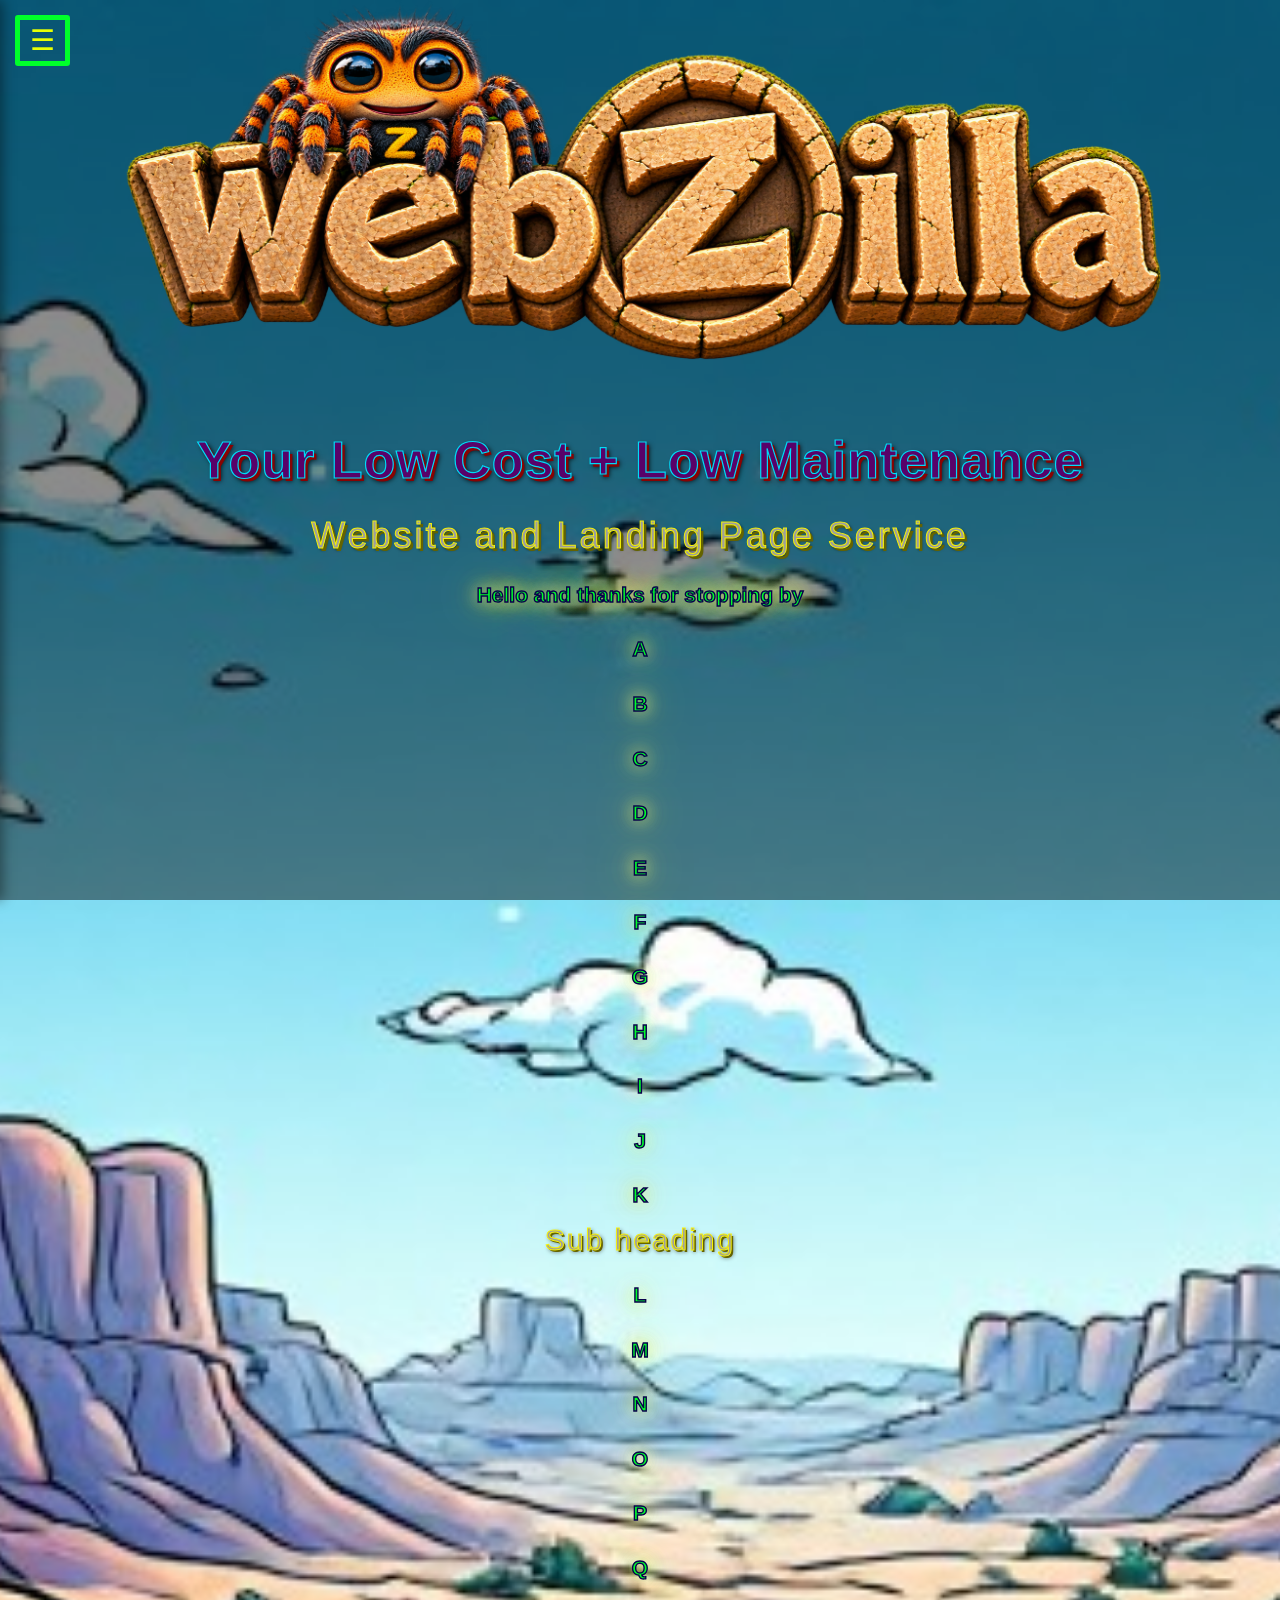
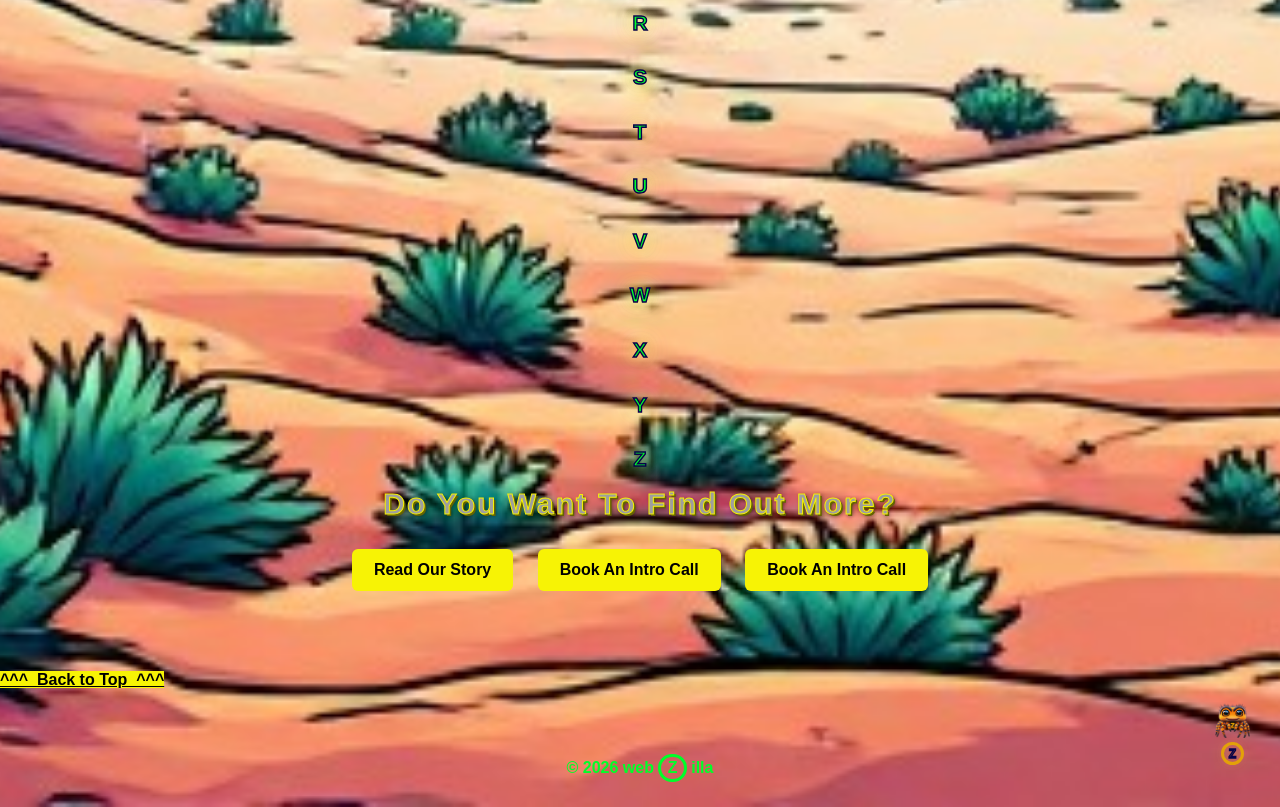
==== index.html @ e0d67b97 "Add files via upload" ====
<!DOCTYPE html>
<html>

<head>
    <title>webZilla home</title>

    <meta name="viewport" content="width=device-width, initial-scale=1.0">

    <link rel="stylesheet" href="style.css">

<style>

body {
    background-color: #fdcf04;
    background-image: url('WZbg14.jpeg');
    background-repeat: no-repeat;
    background-position: center 0px;
    background-size: cover;
    background-attachment: scroll;
}
  body::before {
  content: "";
  position: fixed;
  inset: 0;
  background: rgba(0, 0, 0, 0.45);
  pointer-events: none;
  z-index: -1;
}

    #myBtn {
      background-color: #f7f305;
      color: #000000;
    }
</style>

</head>

<body>
<a id="top"></a>
<header>

    <div>
    </div>
    
<a href="#" class="image-link">
  <img src="WZlogo.png" alt="Description">
  <p><span class="circled-letter">Z</span></p>
</a>

<button class="menu-button" id="menuButton"
        aria-label="Open menu"
        aria-expanded="false">
    ☰
</button>

<nav id="sideMenu">
    <button class="close-menu" id="closeMenu"
            aria-label="Close menu">
        &times;
    </button>

    <a href="index.html">Home</a>
    <a href="about.html">About</a>
    <a href="sites.html">Site Examples</a>
    <a href="security.html">Security</a>
    <a href="contact.html">Contact Us</a>
</nav>

</header>

    <main>

        <h1><strong>Your Low Cost + Low Maintenance</strong></h1> 
        <h2></h2>
        <h2>Website and Landing Page Service</h2>

<p>Hello and thanks for stopping by</p>
<p> A </p>
<p> B </p>
<p> C </p>
<p> D </p>
<p> E </p>
<p> F </p>
<p> G </p>
<p> H </p>
<p> I </p>
<p> J </p>
<p> K </p>
<h3>Sub heading</h3>
<p> L </p>
<p> M </p>
<p> N </p>
<p> O </p>
<p> P </p>
<p> Q </p>
<p> R </p>
<p> S </p>
<p> T </p>
<p> U </p>
<p> V </p>
<p> W </p>
<p> X </p>
<p> Y </p>
<p> Z </p>
<h3><strong>Do You Want To Find Out More?</strong></h3>

        <a class="button" href="about.html">Read Our Story</a>
        <a class="button" href="#">Book An Intro Call</a>
        <a class="button" href="#">Book An Intro Call</a>

    </main>

<a href="#"  id="myBtn" class="back-to-top">^^^&nbsp; Back to Top &nbsp;^^^</a>

<footer>
&copy; 2026 web <span class="circled-letter">Z</span> illa
</footer>

<script>
const menu = document.getElementById('sideMenu');
const menuButton = document.getElementById('menuButton');
const closeButton = document.getElementById('closeMenu');

function openMenu() {
    menu.classList.add('open');
    menuButton.setAttribute('aria-expanded', 'true');
}

function closeMenu() {
    menu.classList.remove('open');
    menuButton.setAttribute('aria-expanded', 'false');
}

menuButton.addEventListener('click', openMenu);
closeButton.addEventListener('click', closeMenu);

document.addEventListener('keydown', function(event) {
    if (event.key === 'Escape') {
        closeMenu();
    }
});
</script>



</body>

</html>
---- style.css ----
body {
    margin: 0;
    font-family: "Segoe UI", sans-serif;
    font-weight: 600;
    background-color: #000000;
    color: #00ff2a;
}

header {
    background-color: transparent;
    background-image: url("WZ\ stone\ banner.png");
    background-repeat: no-repeat;
    background-position: center;
    background-size: contain;
    min-height: 360px;
}

.logo {
    font-size: 100px;
    font-weight: bold;
    font-family: "Arial Rounded MT", Helvetica Rounded, Arial, sans-serif;
    letter-spacing: 10px;
    margin-top: 0px;
    margin-bottom: 2mm;
    transform: none;

    color: #000000;

    text-shadow:
        0 -2px 0 #00ff2a,
        0px 2px 0 #b705c7,

        1px 0px 0 #fffc31,

        2px 3px 0 #fffc31,
        4px 6px 10px rgba(0, 0, 0, 0.85);
}

main {
    max-width: 900px;
    margin: 70px auto;
    padding: 0px;
    text-align: center;
}

h1 {
color: #580269;
-webkit-text-stroke: 1.2px #01dbf8;
font-family: "Comic Sans MS", Helvetica Rounded, Arial, sans-serif;
font-size: 52px;
font-weight: 600;
letter-spacing: 1px;
text-shadow:
3px 3px 0 #880303,
3px 3px 5px rgba(0, 0, 0, 0.90);
}

p {
    color: #00ff2a;
    -webkit-text-stroke: 1.4px #09024b;
    font-family: "Comic Sans MS", Helvetica Rounded, Arial, sans-serif;
    font-size: 21px;
    line-height: 1.6;
    text-shadow:     0 0 15px  rgba(245, 243, 104, 0.822),
    0 0 20px  rgba(214, 235, 97, 0.801),
    0 0 30px rgba(201, 236, 106, 0.774),
    0 0 50px rgba(250, 229, 113, 0.911);
}

.button {
    display: inline-block;
    background-color: #f7f305;
    color: #000000;
    padding: 12px 22px;
    margin: 10px;
    border-radius: 6px;
    text-decoration: none;
    font-weight: bold;
}

.button:hover {
    background-color: #ff2727;
}

h2 {
color: #9e9e9c;
-webkit-text-stroke: 1px #f7f305;
font-family: "Comic Sans MS", Arial, Helvetica, sans-serif;
font-size: 36px;
font-weight: 500;
letter-spacing: 3px;
text-shadow: 3px 3px 0 #646301,
2px 2px 3px rgba(0, 0, 0, 0.60);
margin-top: -10px;
margin-bottom: 18px;
}

h3 {
color: #9e9e9e;
-webkit-text-stroke: 1px #f7f305;
font-family: "Comic Sans MS", Helvetica Rounded, Arial, sans-serif;
font-size: 30px;
font-weight: 500;
letter-spacing: 2px;
text-shadow: 2px 2px 0 #646301,
2px 2px 4px rgba(0, 0, 0, 0.60);
margin-top: -10px;
margin-bottom: 18px;
}

.logo-area img {
    width: 130px;
    height: auto;
}

.logo-area {
    display: flex;
    align-items: flex-end;
    justify-content: flex-start;
    gap: 20px;
    min-height: 250px;
    margin-left: 100px;
}


@media (max-width: 600px) {

    header {
        padding: 8px 10px;
    }

    .logo {
        font-size: 36px;
        letter-spacing: 6px;
    }

    header a {
        display: inline-block;
        margin: 0px 7px;
        font-size: 19px;
    }

    main {
        margin: 40px auto;
        padding: 0px;
    }

    h1 {
        font-size: 40px;
    }

    p {
        font-size: 18px;
    }

}

@media (max-width: 768px) {
    .logo-area {
        flex-direction: row;
        gap: 0px;
    }

    .logo-area img {
        width: 60px;
    
    }
}

    @media (max-width: 600px) {
    main {
        padding-top: 0px;
    }
}

@media (min-width: 769px) and (max-width: 1100px) {
    .logo-area img {
        width: 100px;
    }

    .logo-area {
        margin-left: 50px;
    }
}

footer {
    width: 100%;
    text-align: center;
    padding: 25px 15px;
    margin-top: 40px;
    box-sizing: border-box;
}

footer a {
    color: #000000 !important;
    text-decoration: none !important;
    display: inline-block !important;
    margin: 0 15px !important;
}

footer a:hover {
    color: #35c8f5 !important;
    text-decoration: underline !important;
}
@media (min-width: 769px) {
    footer {
        text-align: center;
    }

    footer a {
        color: #000000 !important;
        display: inline-block !important;
        margin: 0 15px !important;
    }
}

@media (max-width: 1200px) and (orientation: landscape) {
    header nav {
        margin-top: 2mm;
    }
}

.menu-button {
    position: fixed;
    top: 15px;
    left: 15px;
    z-index: 1001;
    background: none;
    border: 5px solid #00ff2a;
    color: #e6ff04;
    font-size: 28px;
    cursor: pointer;
    padding: 4px 10px;
    border-radius: 3px;
}
.menu-button:hover {
    background: #00ff2a;
    color: #22779e;
    transform: scale(1.1);
    transition: 0.3s ease;
}

#sideMenu {
    position: fixed;
    top: 0;
    left: 0;
    width: 250px;
    max-width: 80%;
    height: 100%;
    box-sizing: border-box;
    background: #22779e;
    padding: 65px 20px 20px;
    z-index: 1000;
    display: flex;
    flex-direction: column;
    align-items: flex-start;
    gap: 20px;
    transform: translateX(-100%);
    transition: transform 0.3s ease;
    box-shadow: 3px 0 12px rgba(0, 0, 0, 0.4);
}

#sideMenu.open {
    transform: translateX(0);
}

#sideMenu a {
    color: #e6ff04;
    text-decoration: none;
    font-size: 18px;
    margin: 0;
    padding: 5px 0;
}
#sideMenu a:hover {
    color: #00ff2a;
    padding-left: 10px;
    transition: 0.3s ease;
}

.close-menu {
    position: absolute;
    top: 12px;
    right: 15px;
    background: #70706f;
    border: none;
    color: #e6ff04;
    font-size: 36px;
    cursor: pointer;
}
.close-menu:hover {
    background: #ff3333;
    color: white;
    transform: scale(1.1);
    transition: 0.3s ease;
}

body {
  position: relative;
  min-height: 100vh;
}

.image-link {
  position: absolute;
  bottom: 30px;
  right: 30px;
  text-align: center;
  width: fit-content;
}

.image-link img {
  display: block;
  margin: 0 auto;
  width: 35px;
  transition: transform 0.3s ease;
}

.image-link p {
  margin-top: 4px;
  font-size: 12px;
  color: #e49d05;
  transition: font-size 0.3s ease;
}

.image-link:hover img {
  transform: scale(1);
}

.image-link:hover p {
  font-size: 13px;
  color: #c2f50c;
  
}

.circled-letter {
  display: inline-flex;
  align-items: center;
  justify-content: center;
  width: 1.4em;
  height: 1.4em;
  border: 3px solid currentColor;
  border-radius: 60%;
  font-size: 1em;
  line-height: 1;
}

@media screen and (max-width: 768px) {
  .image-link {
    bottom: 60px;
    right: 15px;
  }
}
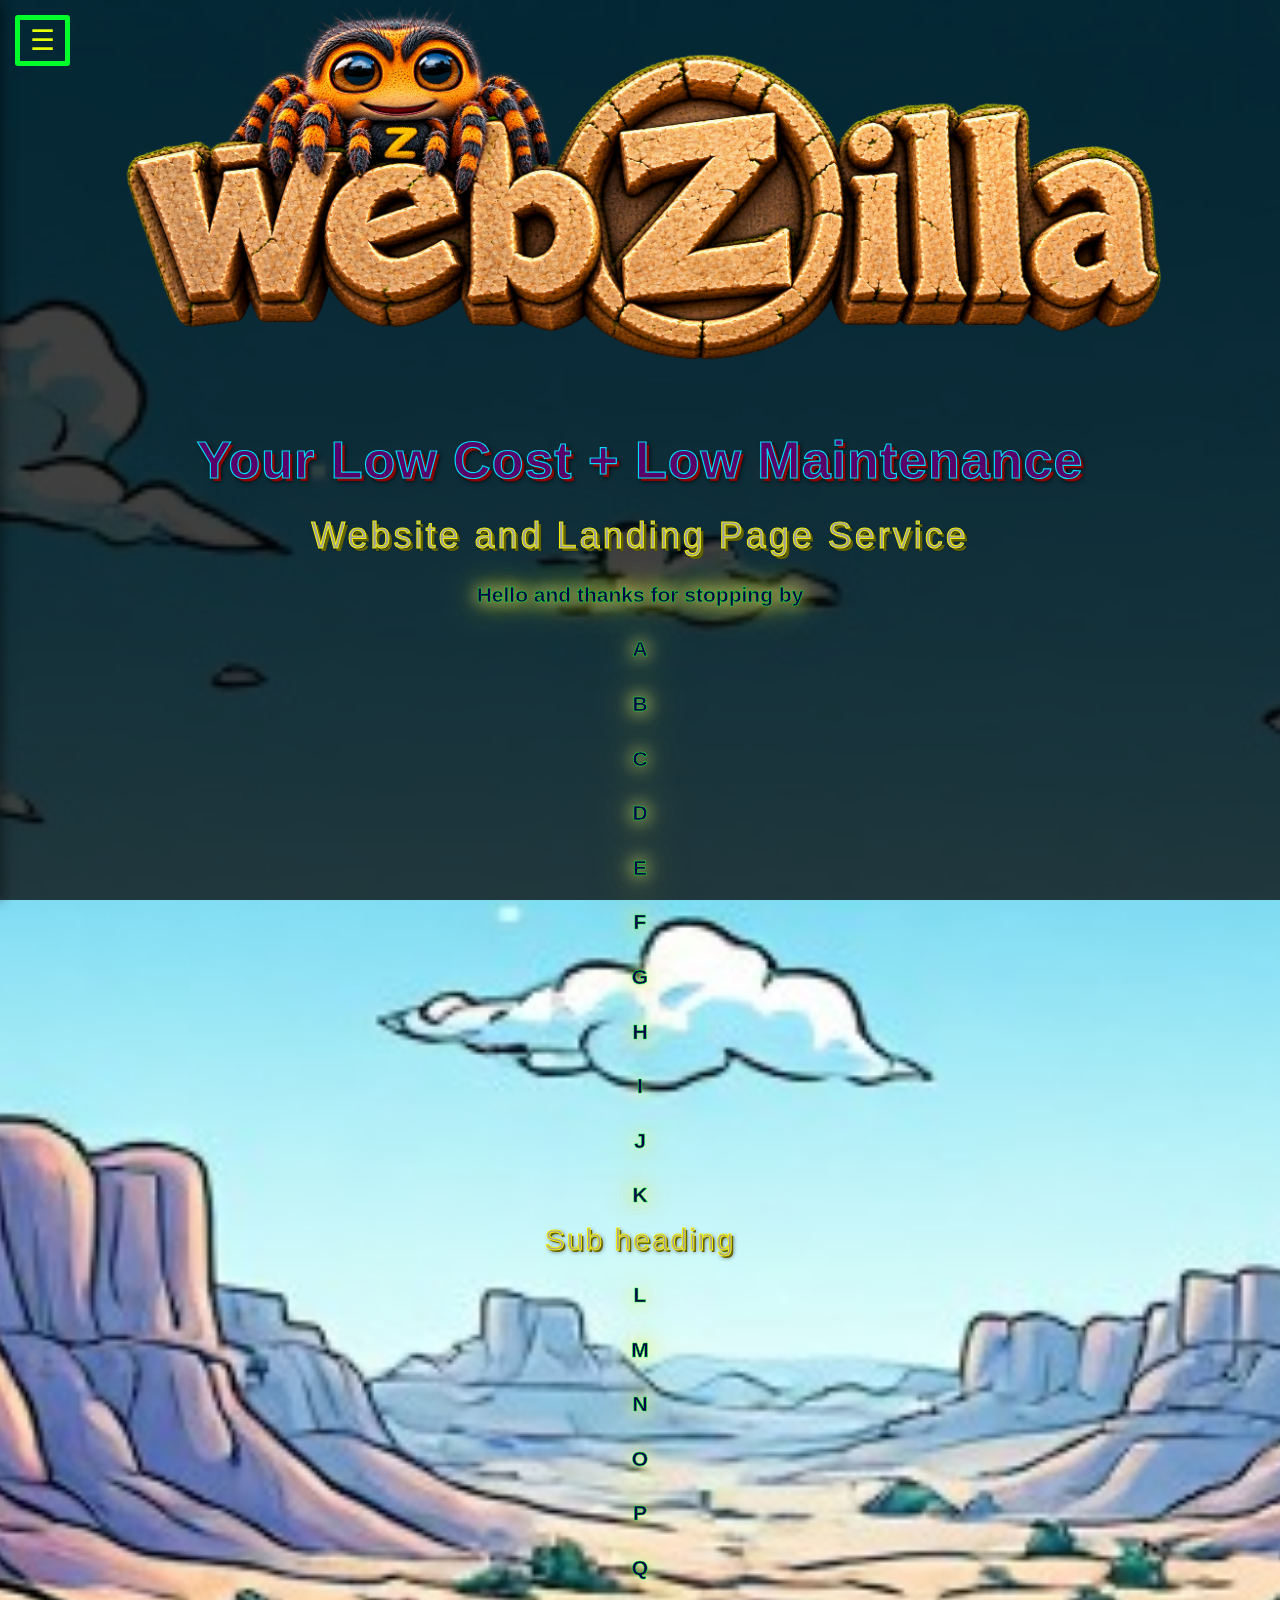
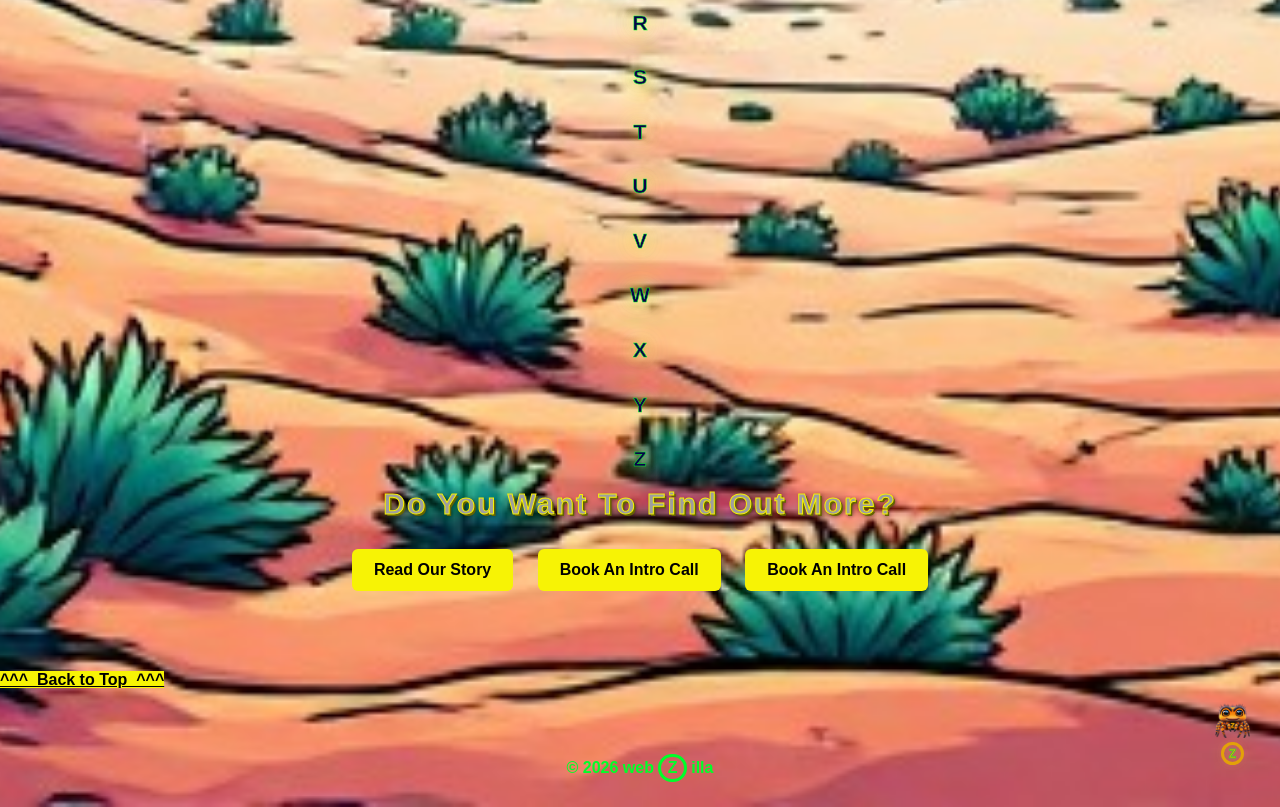
==== commit 60dd629b: "Add files via upload" ====
--- a/index.html
+++ b/index.html
@@ -22,7 +22,7 @@
   content: "";
   position: fixed;
   inset: 0;
-  background: rgba(0, 0, 0, 0.45);
+  background: rgba(0, 0, 0, 0.75);
   pointer-events: none;
   z-index: -1;
 }
--- a/style.css
+++ b/style.css
@@ -56,8 +56,8 @@
 }
 
 p {
-    color: #00ff2a;
-    -webkit-text-stroke: 1.4px #09024b;
+    color: #09024b;
+    -webkit-text-stroke: 0.5px #00ff2a;
     font-family: "Comic Sans MS", Helvetica Rounded, Arial, sans-serif;
     font-size: 21px;
     line-height: 1.6;
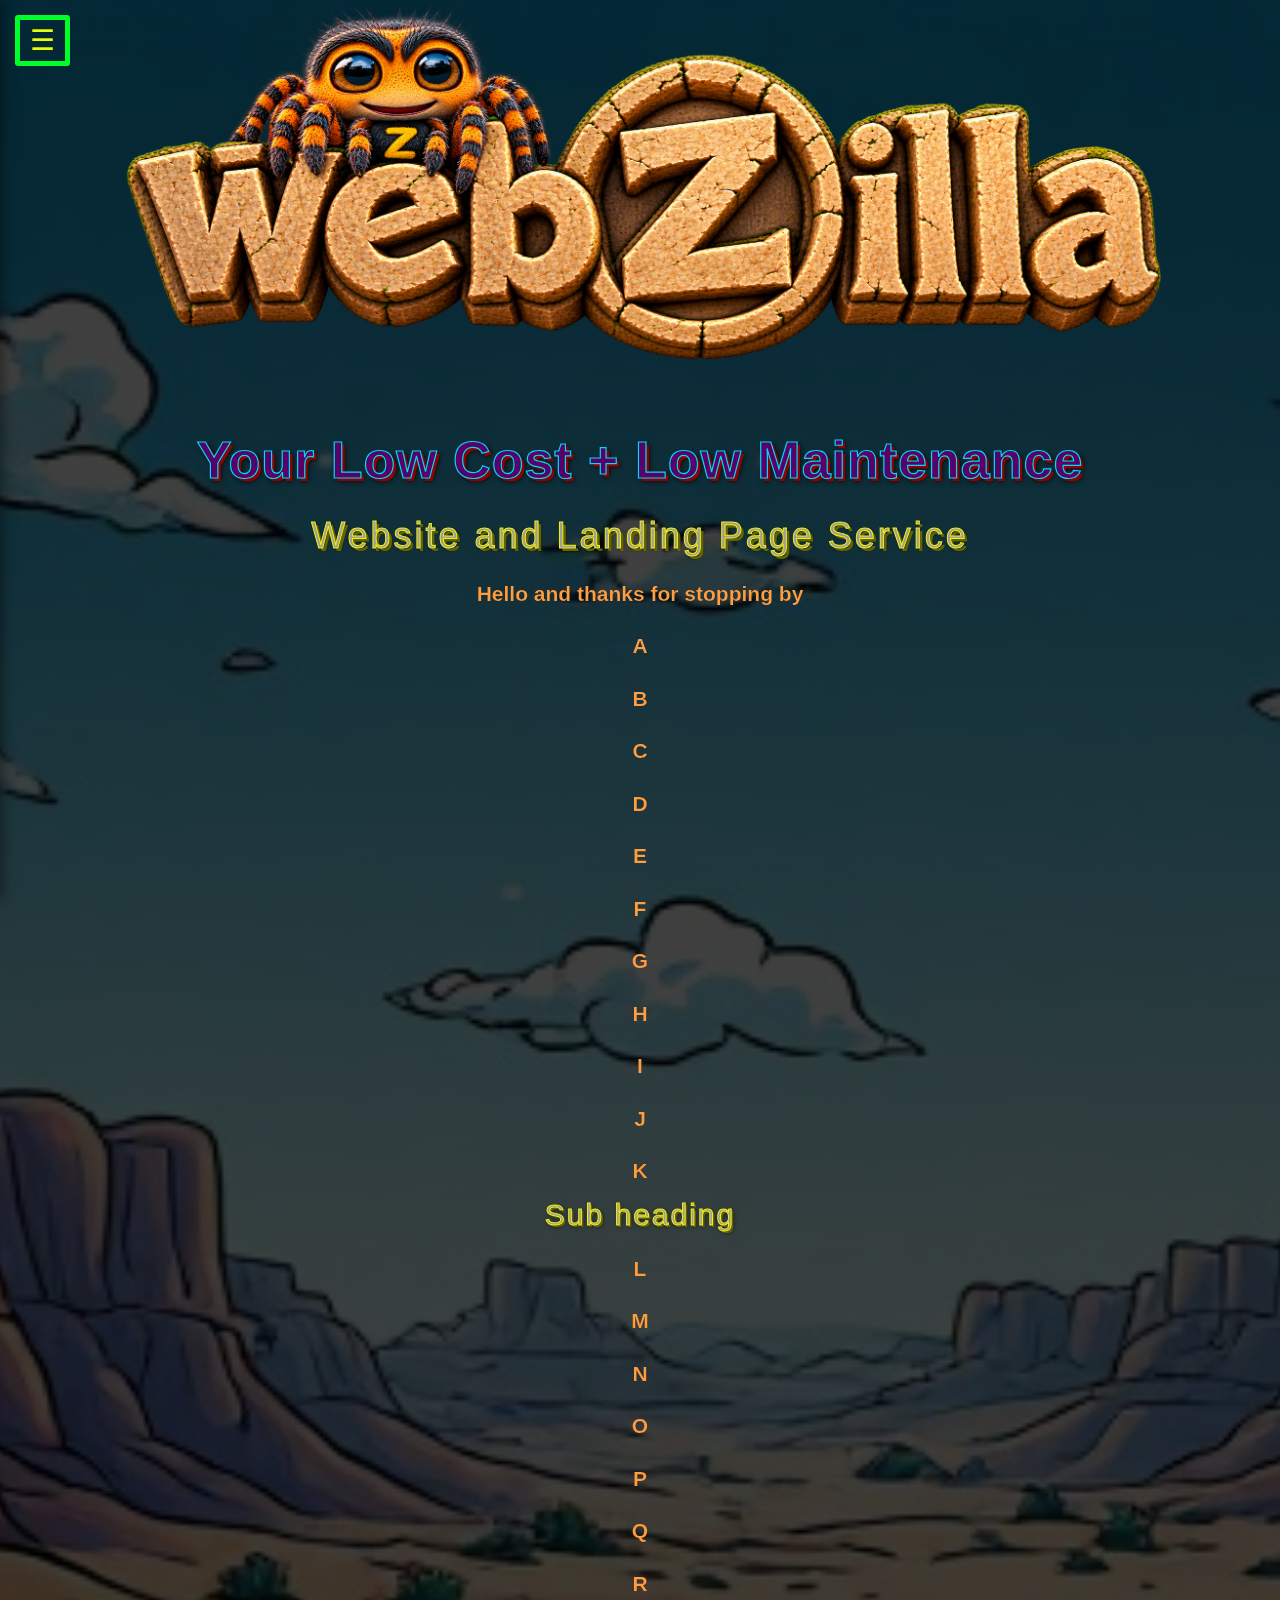
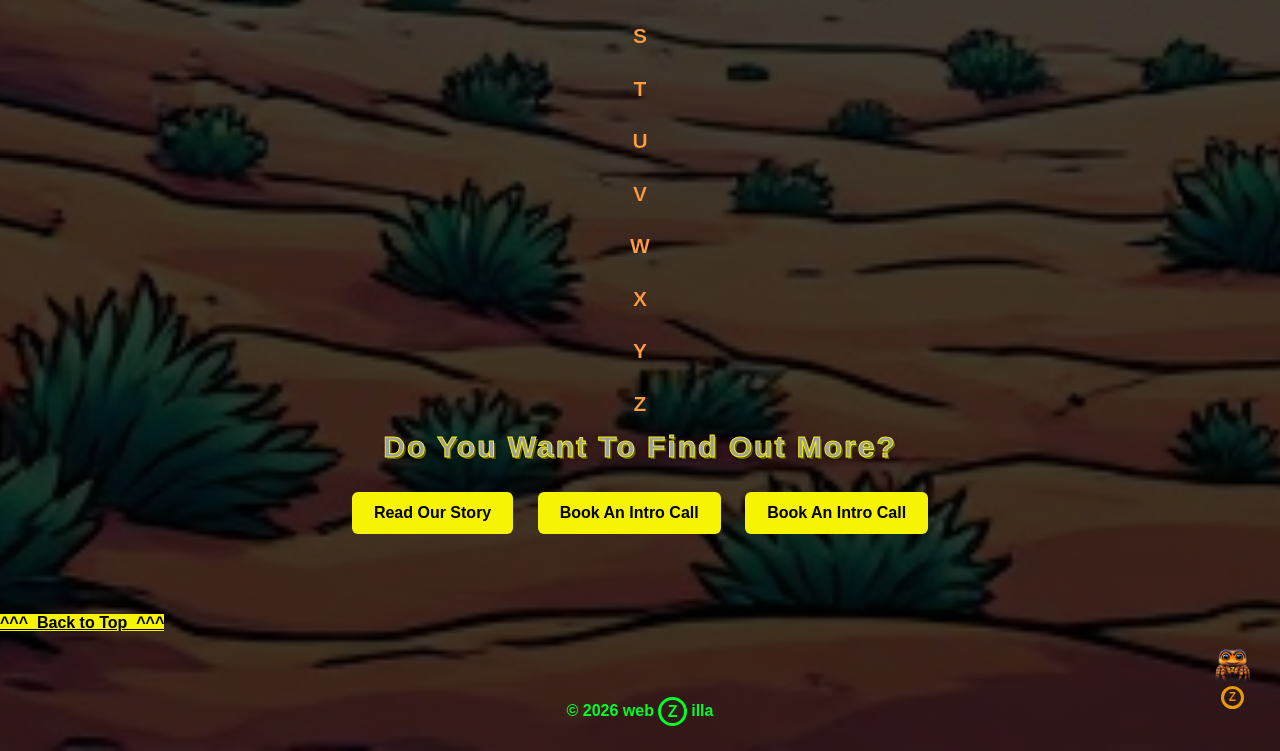
==== commit 7f714f92: "Add files via upload" ====
--- a/index.html
+++ b/index.html
@@ -11,21 +11,15 @@
 <style>
 
 body {
-    background-color: #fdcf04;
-    background-image: url('WZbg14.jpeg');
+    background-image: 
+    linear-gradient(rgba(0, 0, 0, 0.75), rgba(0, 0, 0, 0.75)),
+    url('WZbg14.jpeg');
     background-repeat: no-repeat;
     background-position: center 0px;
     background-size: cover;
     background-attachment: scroll;
 }
-  body::before {
-  content: "";
-  position: fixed;
-  inset: 0;
-  background: rgba(0, 0, 0, 0.75);
-  pointer-events: none;
-  z-index: -1;
-}
+
 
     #myBtn {
       background-color: #f7f305;
--- a/style.css
+++ b/style.css
@@ -56,15 +56,11 @@
 }
 
 p {
-    color: #09024b;
-    -webkit-text-stroke: 0.5px #00ff2a;
+    color: #ff9d41;
+    -webkit-text-stroke: 0.15px #000000;
     font-family: "Comic Sans MS", Helvetica Rounded, Arial, sans-serif;
     font-size: 21px;
-    line-height: 1.6;
-    text-shadow:     0 0 15px  rgba(245, 243, 104, 0.822),
-    0 0 20px  rgba(214, 235, 97, 0.801),
-    0 0 30px rgba(201, 236, 106, 0.774),
-    0 0 50px rgba(250, 229, 113, 0.911);
+    line-height: 1.5;
 }
 
 .button {
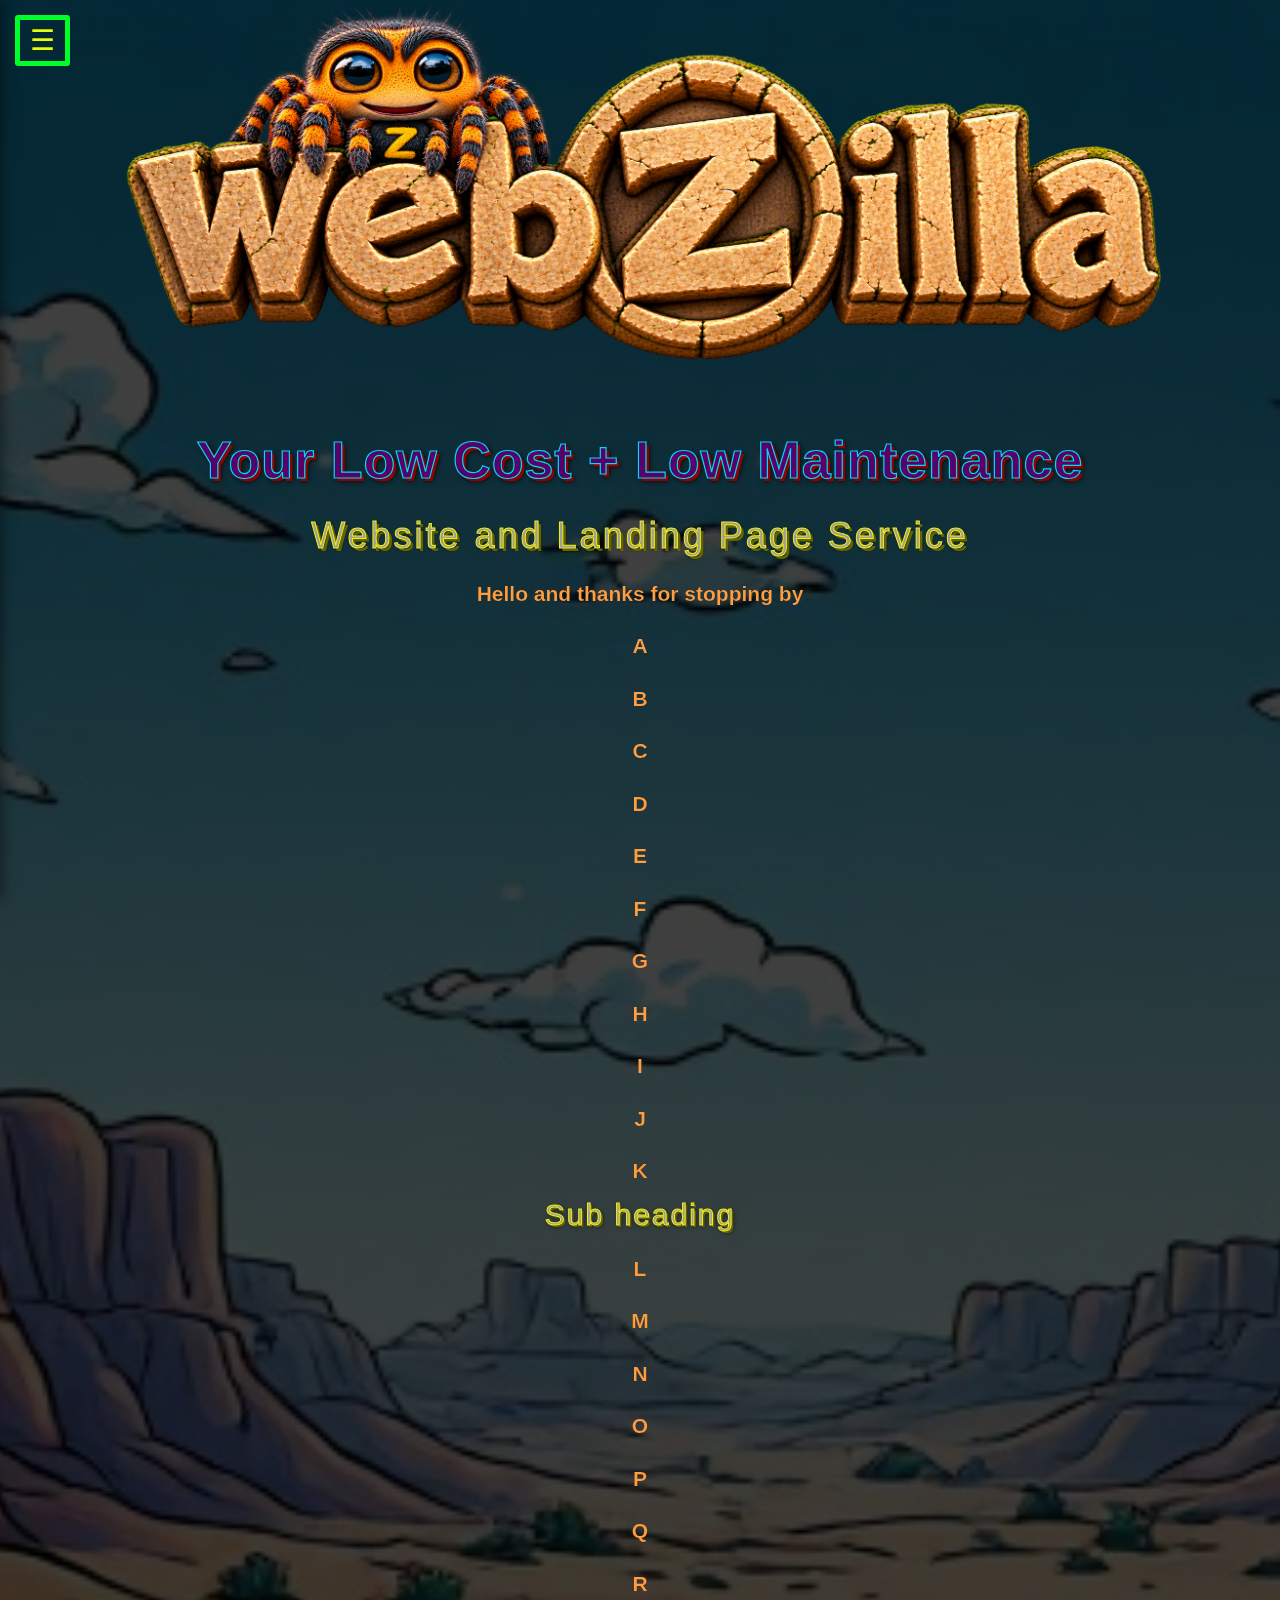
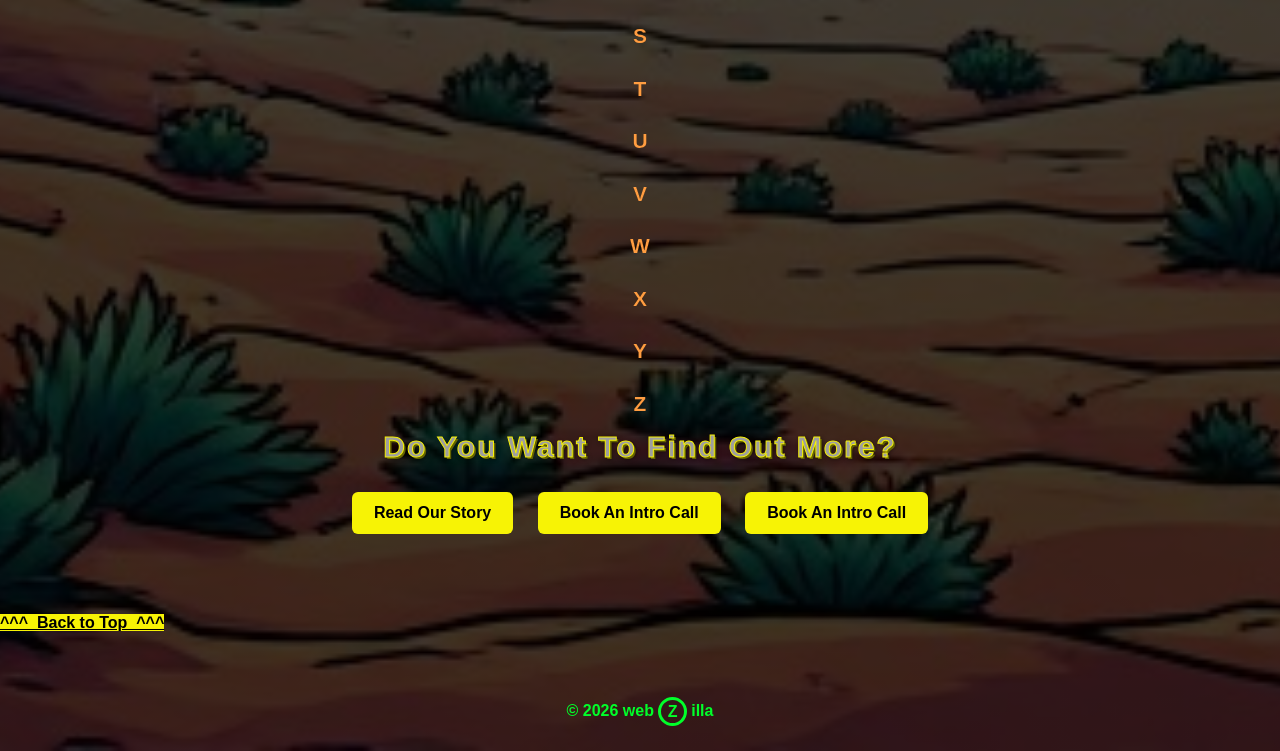
==== commit 25db969d: "Add files via upload" ====
--- a/index.html
+++ b/index.html
@@ -32,14 +32,6 @@
 <body>
 <a id="top"></a>
 <header>
-
-    <div>
-    </div>
-    
-<a href="#" class="image-link">
-  <img src="WZlogo.png" alt="Description">
-  <p><span class="circled-letter">Z</span></p>
-</a>
 
 <button class="menu-button" id="menuButton"
         aria-label="Open menu"
--- a/style.css
+++ b/style.css
@@ -13,27 +13,6 @@
     background-position: center;
     background-size: contain;
     min-height: 360px;
-}
-
-.logo {
-    font-size: 100px;
-    font-weight: bold;
-    font-family: "Arial Rounded MT", Helvetica Rounded, Arial, sans-serif;
-    letter-spacing: 10px;
-    margin-top: 0px;
-    margin-bottom: 2mm;
-    transform: none;
-
-    color: #000000;
-
-    text-shadow:
-        0 -2px 0 #00ff2a,
-        0px 2px 0 #b705c7,
-
-        1px 0px 0 #fffc31,
-
-        2px 3px 0 #fffc31,
-        4px 6px 10px rgba(0, 0, 0, 0.85);
 }
 
 main {
